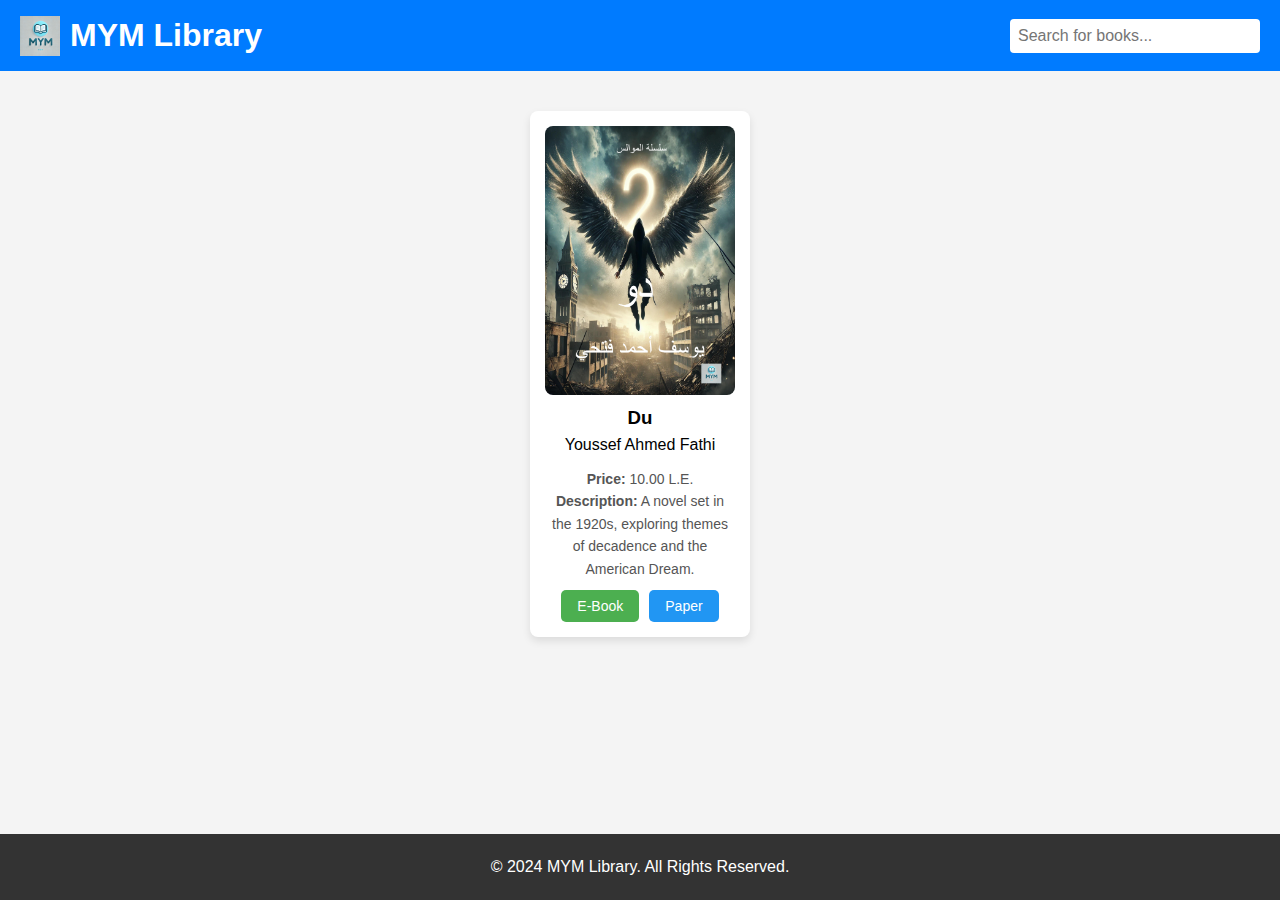
==== index.html @ 97b8faab "Add files via upload" ====
<!DOCTYPE html>
<html lang="en">
<head>
    <meta charset="UTF-8">
    <meta name="viewport" content="width=device-width, initial-scale=1.0">
    <meta name="description" content="MYM Library - Online book store">
    <title>MYM Library</title>
    <link rel="stylesheet" href="style.css">
    <link rel="icon" href="icon.ico" type="image/x-icon">
</head>
<body>
    <header class="header">
        <div class="logo-container">
            <img src="logo.png" alt="Library Logo" class="logo">
            <h1>MYM Library</h1>
        </div>
        <input type="text" id="search-bar" placeholder="Search for books..." onkeyup="searchBooks()">
    </header>

    <main>
        <section id="book-list" class="book-list">
            <!-- الكتب مكتوبة مباشرة هنا -->
            <div class="book-item">
                <img src="2text.jpg" alt="Cover of Du" class="book-cover">
                <h3 class="book-title">Du</h3>
                <p>Youssef Ahmed Fathi</p>
                <div class="details">
                    <p><strong>Price:</strong> 10.00 L.E.</p>
                    <p><strong>Description:</strong> A novel set in the 1920s, exploring themes of decadence and the American Dream.</p>
                </div>
                <!-- eBook and Paper buttons -->
                <div class="book-type-buttons">
                    <a href="ebook.html" target="_blank"><button class="ebook-btn">E-Book</button></a>
                    <a href="paper.html" target="_blank"><button class="paper-btn">Paper</button></a>
                </div>
             </div>
              <!-- <div class="book-item">
                <img src="another-book.jpg" alt="Cover of Another Book" class="book-cover">
                <h3 class="book-title">Another Book</h3>
                <p>Author Name</p>
                <div class="details">
                    <p><strong>Price:</strong> 15.00 L.E.</p>
                    <p><strong>Description:</strong> A captivating tale of mystery and adventure.</p>
                </div>
               
                <div class="book-type-buttons">
                    <button class="ebook-btn">eBook</button>
                    <button class="paper-btn">Paper</button>
                </div>-->
            </div>
        </section>
        <div id="no-results-message" class="no-results-message" style="display: none;">
            No books found matching your search.
        </div>
    </main>

    <footer class="footer">
        <p>&copy; 2024 MYM Library. All Rights Reserved.</p>
    </footer>

    <script src="script.js"></script>
</body>
</html>
---- style.css ----
/* Reset and Base Styles */
* {
    margin: 0;
    padding: 0;
    box-sizing: border-box;
}

body {
    font-family: 'Arial', sans-serif;
    background-color: #f4f4f4;
    line-height: 1.6;
}

/* Header Styles */
.header {
    display: flex;
    justify-content: space-between;
    align-items: center;
    background-color: #007bff;
    color: white;
    padding: 10px 20px;
}

.header .logo-container {
    display: flex;
    align-items: center;
}

.logo {
    width: 40px;
    height: auto;
    margin-right: 10px;
}

#search-bar {
    padding: 8px;
    border: none;
    border-radius: 4px;
    font-size: 16px;
    width: 250px;
}

main {
    padding: 20px;
    padding-bottom: 80px; /* Add padding to prevent footer from covering content */
}
/* Main Content */
.book-list {
    display: flex;
    flex-wrap: wrap;
    justify-content: center;
    padding: 20px;
    gap: 20px;
}

.book-item {
    background-color: white;
    border-radius: 8px;
    box-shadow: 0 4px 8px rgba(0, 0, 0, 0.1);
    overflow: hidden;
    width: 220px;
    text-align: center;
    padding: 15px;
    transition: transform 0.3s ease;
    cursor: pointer;
    position: relative;
}

.book-item:hover {
    transform: translateY(-10px);
}

.book-cover {
    width: 100%;
    height: auto;
    border-radius: 8px;
}

.details {
    margin-top: 10px;
    font-size: 14px;
    color: #555;
}

/* eBook and Paper Buttons */
.book-type-buttons {
    display: flex;
    justify-content: center;
    margin-top: 10px;
    gap: 10px;
}

button {
    padding: 8px 16px;
    font-size: 14px;
    border-radius: 5px;
    cursor: pointer;
    transition: background-color 0.3s;
    border: none;
}

.ebook-btn {
    background-color: #4CAF50; /* eBook button */
    color: white;
}

.paper-btn {
    background-color: #2196F3; /* Paper button */
    color: white;
}

button:hover {
    background-color: #555;
}

/* No results message */
.no-results-message {
    text-align: center;
    font-size: 18px;
    color: #ff5722;
    font-weight: bold;
    margin-top: 20px;
}

/* Footer Styles */
.footer {
    text-align: center;
    background-color: #333;
    color: white;
    padding: 20px;
    position: fixed;
    bottom: 0;
    width: 100%;
    left: 0; /* Ensure it stretches across the page */
}
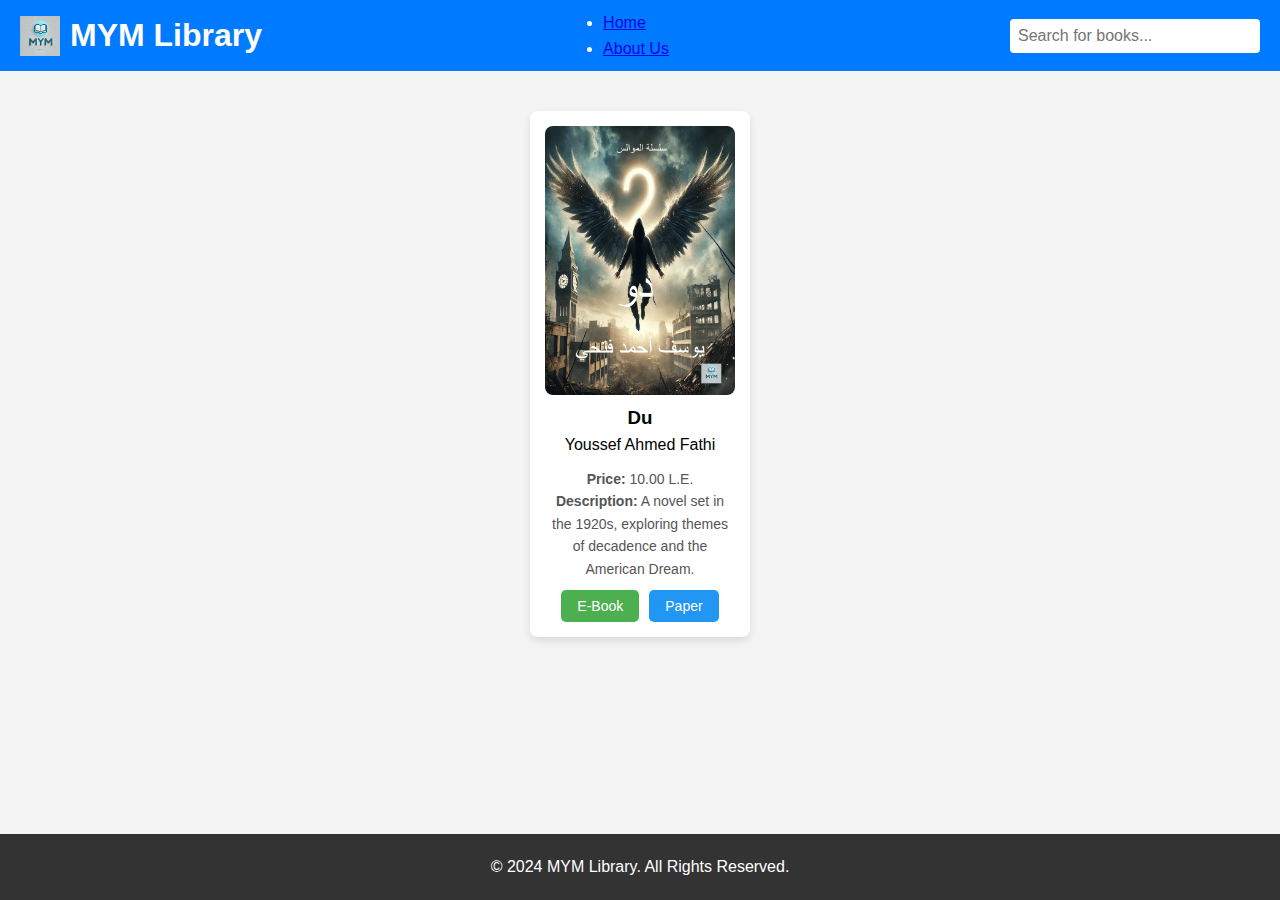
==== commit 4094413d: "Update index.html" ====
--- a/index.html
+++ b/index.html
@@ -14,6 +14,12 @@
             <img src="logo.png" alt="Library Logo" class="logo">
             <h1>MYM Library</h1>
         </div>
+        <nav class="nav-menu">
+            <ul>
+                <li><a href="index.html">Home</a></li>
+                <li><a href="about.html">About Us</a></li>
+            </ul>
+        </nav>
         <input type="text" id="search-bar" placeholder="Search for books..." onkeyup="searchBooks()">
     </header>
 
@@ -33,20 +39,6 @@
                     <a href="ebook.html" target="_blank"><button class="ebook-btn">E-Book</button></a>
                     <a href="paper.html" target="_blank"><button class="paper-btn">Paper</button></a>
                 </div>
-             </div>
-              <!-- <div class="book-item">
-                <img src="another-book.jpg" alt="Cover of Another Book" class="book-cover">
-                <h3 class="book-title">Another Book</h3>
-                <p>Author Name</p>
-                <div class="details">
-                    <p><strong>Price:</strong> 15.00 L.E.</p>
-                    <p><strong>Description:</strong> A captivating tale of mystery and adventure.</p>
-                </div>
-               
-                <div class="book-type-buttons">
-                    <button class="ebook-btn">eBook</button>
-                    <button class="paper-btn">Paper</button>
-                </div>-->
             </div>
         </section>
         <div id="no-results-message" class="no-results-message" style="display: none;">
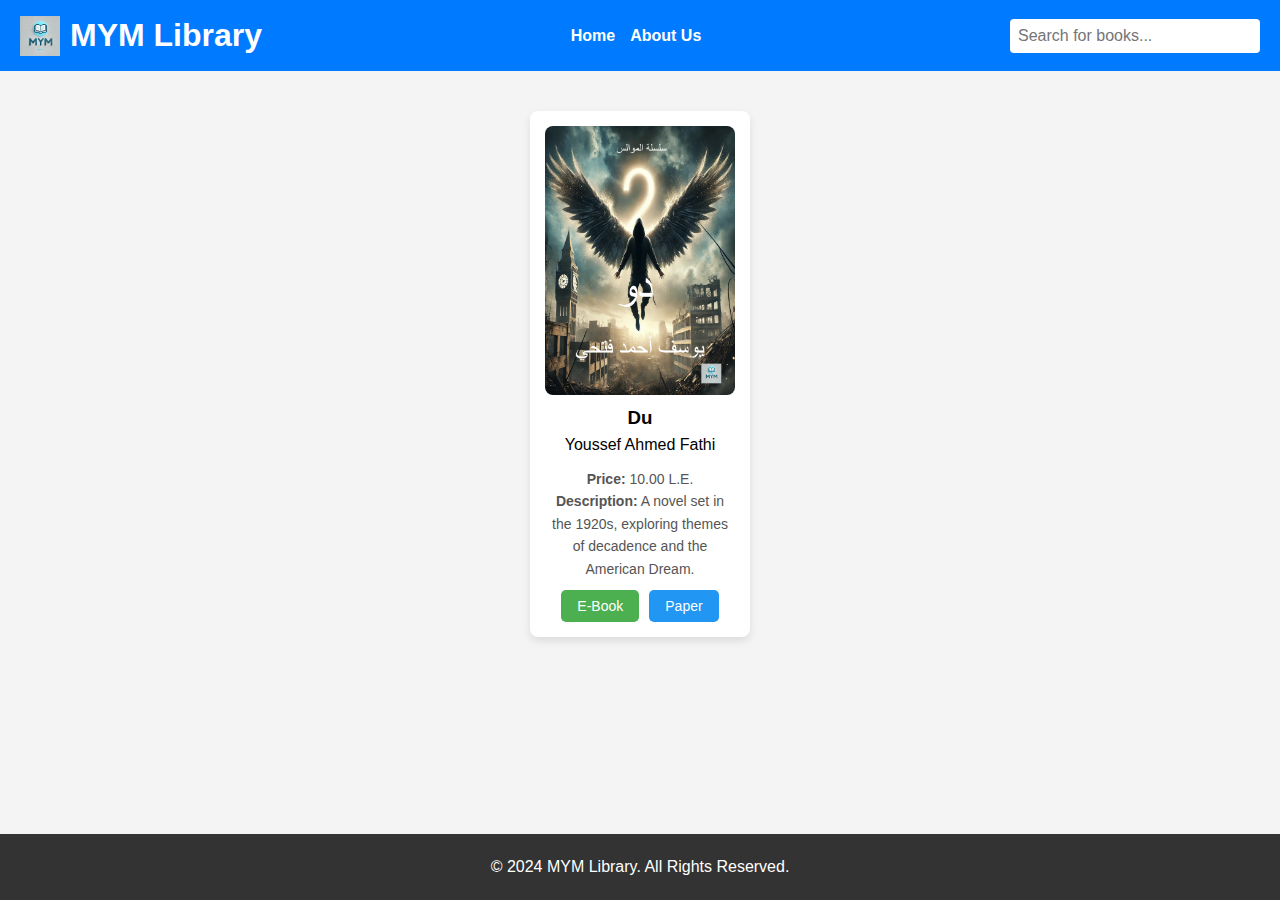
==== commit 255921cc: "index.html" ====
--- a/index.html
+++ b/index.html
@@ -16,7 +16,7 @@
         </div>
         <nav class="nav-menu">
             <ul>
-                <li><a href="index.html">Home</a></li>
+                <li><a href="">Home</a></li>
                 <li><a href="about.html">About Us</a></li>
             </ul>
         </nav>
--- a/style.css
+++ b/style.css
@@ -30,6 +30,25 @@
     width: 40px;
     height: auto;
     margin-right: 10px;
+}
+
+.nav-menu ul {
+    list-style: none;
+    display: flex;
+    gap: 15px;
+    margin: 0;
+    padding: 0;
+}
+
+.nav-menu a {
+    text-decoration: none;
+    color: white;
+    font-weight: bold;
+    transition: color 0.3s ease;
+}
+
+.nav-menu a:hover {
+    color: #ffcc00;
 }
 
 #search-bar {
@@ -132,4 +151,4 @@
     bottom: 0;
     width: 100%;
     left: 0; /* Ensure it stretches across the page */
-}+}
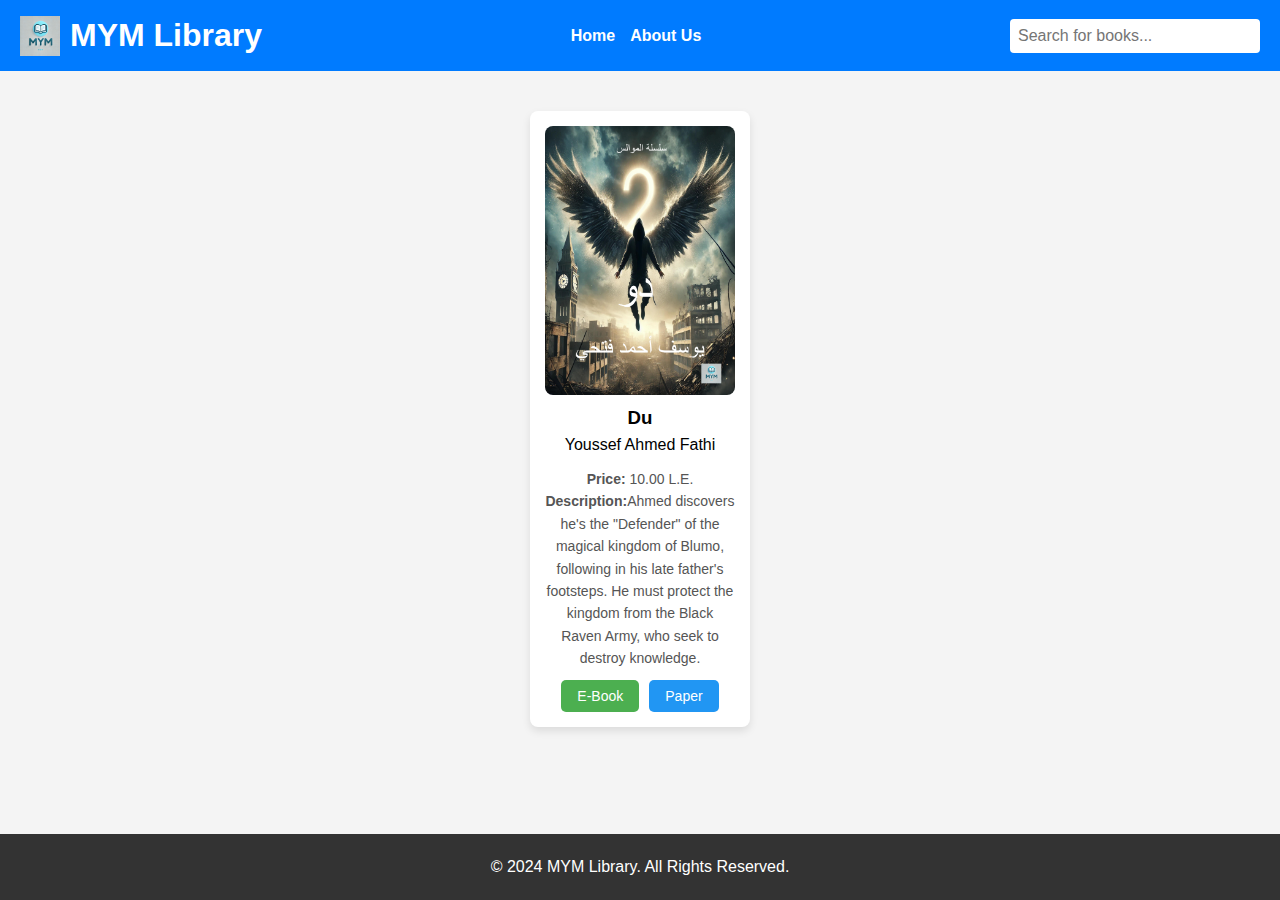
==== commit 573467da: "Update index.html" ====
--- a/index.html
+++ b/index.html
@@ -32,7 +32,7 @@
                 <p>Youssef Ahmed Fathi</p>
                 <div class="details">
                     <p><strong>Price:</strong> 10.00 L.E.</p>
-                    <p><strong>Description:</strong> A novel set in the 1920s, exploring themes of decadence and the American Dream.</p>
+                    <p><strong>Description:</strong>Ahmed discovers he's the "Defender" of the magical kingdom of Blumo, following in his late father's footsteps. He must protect the kingdom from the Black Raven Army, who seek to destroy knowledge.</p>
                 </div>
                 <!-- eBook and Paper buttons -->
                 <div class="book-type-buttons">
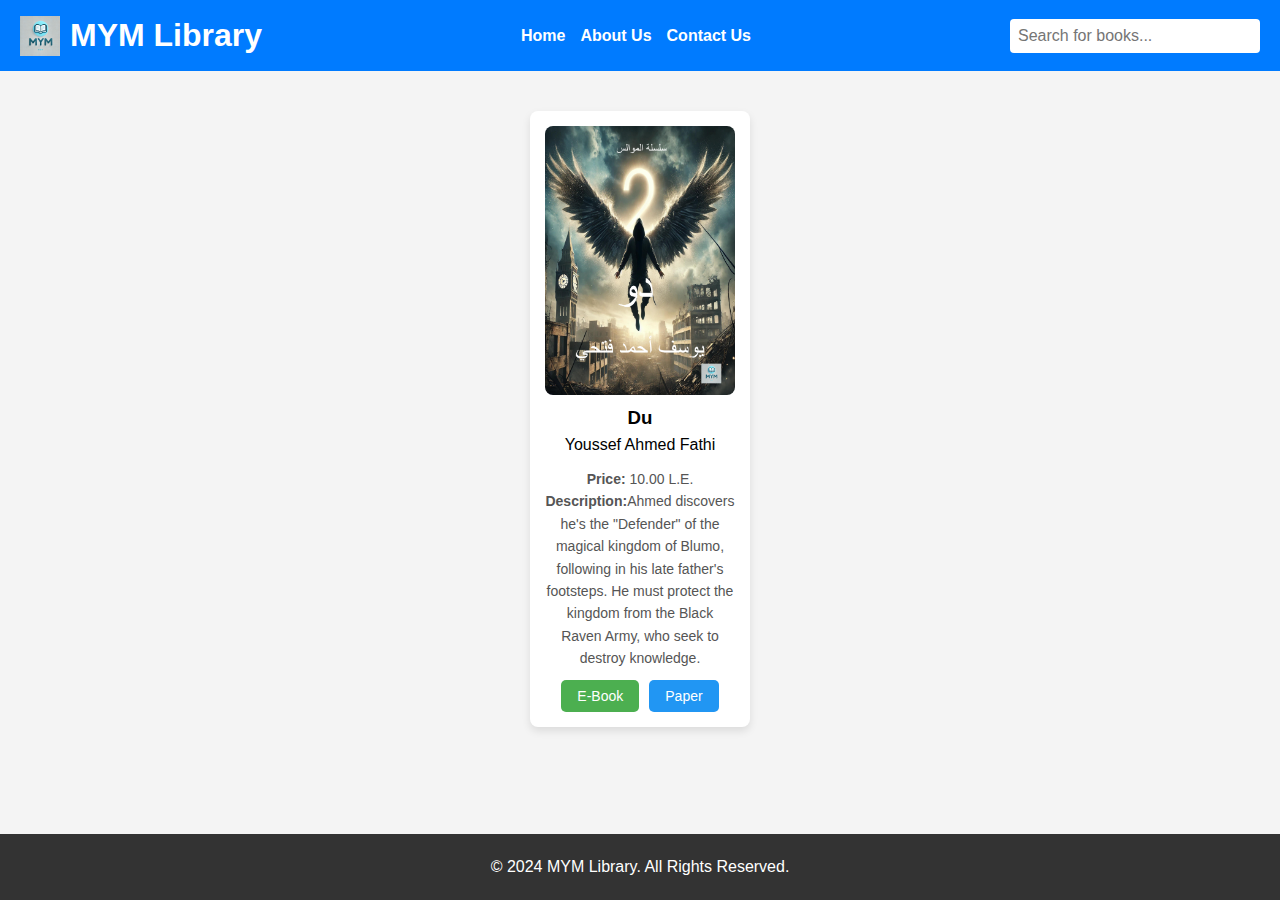
==== commit c7d527c3: "Update index.html" ====
--- a/index.html
+++ b/index.html
@@ -18,6 +18,7 @@
             <ul>
                 <li><a href="">Home</a></li>
                 <li><a href="about.html">About Us</a></li>
+                <li><a href="contact.html">Contact Us</a></li>
             </ul>
         </nav>
         <input type="text" id="search-bar" placeholder="Search for books..." onkeyup="searchBooks()">
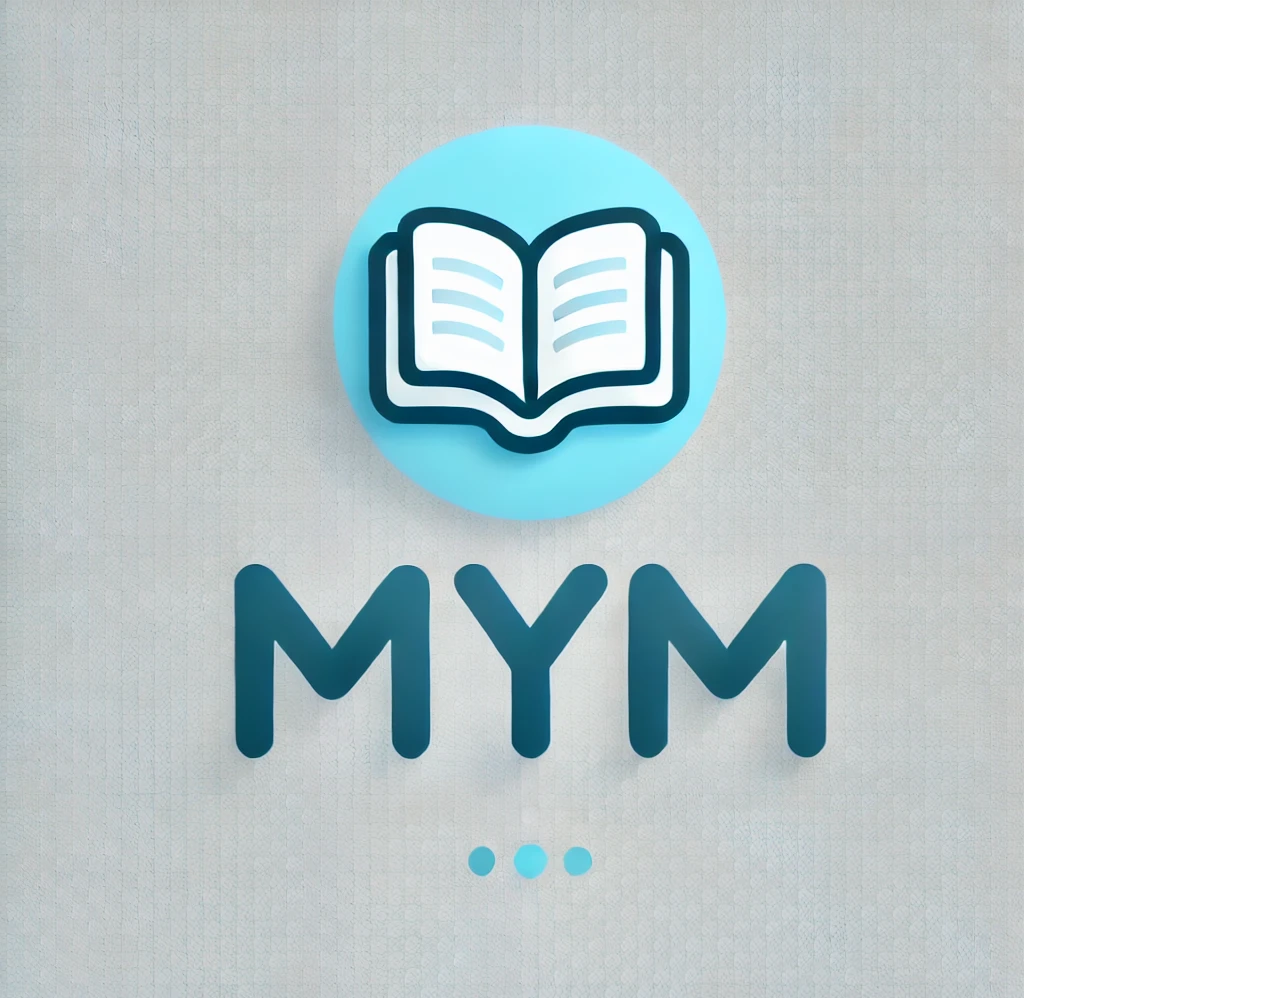
==== commit fde66c45: "Add files via upload" ====
--- a/index.html
+++ b/index.html
@@ -1,56 +1,202 @@
 <!DOCTYPE html>
-<html lang="en">
+<html lang="en" class="scroll-smooth">
 <head>
     <meta charset="UTF-8">
     <meta name="viewport" content="width=device-width, initial-scale=1.0">
-    <meta name="description" content="MYM Library - Online book store">
     <title>MYM Library</title>
-    <link rel="stylesheet" href="style.css">
-    <link rel="icon" href="icon.ico" type="image/x-icon">
+    <script src="https://cdn.tailwindcss.com"></script>
+    <style>
+        :root {
+            --scroll-behavior: smooth;
+        }
+
+        html {
+            scroll-behavior: var(--scroll-behavior);
+        }
+
+        header {
+            position: fixed;
+            top: 0;
+            left: 0;
+            width: 100%;
+            z-index: 9999;
+        }
+
+        main {
+            padding-top: 100px; /* ارتفاع المينيو */
+        }
+
+        /* Custom button styles */
+        .btn-primary {
+            background-color: #1d4ed8; /* Primary color */
+            color: white;
+            padding: 0.75rem 1.5rem;
+            border-radius: 9999px;
+            font-weight: 600;
+            transition: all 0.3s ease-in-out;
+            box-shadow: 0 4px 6px rgba(0, 0, 0, 0.1);
+        }
+
+        .btn-primary:hover {
+            background-color: #2563eb; /* Slightly darker shade for hover */
+            transform: translateY(-3px);
+            box-shadow: 0 8px 12px rgba(0, 0, 0, 0.15);
+        }
+
+        .btn-primary:active {
+            transform: translateY(1px);
+            box-shadow: 0 2px 4px rgba(0, 0, 0, 0.1);
+        }
+
+        /* Responsive Design */
+        @media (max-width: 768px) {
+            header nav {
+                flex-direction: column;
+                align-items: center;
+            }
+
+            header nav .my-4 {
+                margin-bottom: 1rem;
+            }
+
+            section#home .container {
+                flex-direction: column;
+                text-align: center;
+            }
+
+            section#shop .grid {
+                grid-template-columns: 1fr;
+            }
+
+            footer {
+                flex-direction: column;
+                text-align: center;
+            }
+
+            footer .text-center {
+                margin-bottom: 1rem;
+            }
+        }
+
+        .no-results {
+            color: #ff0000;
+            text-align: center;
+            font-size: 1.2rem;
+            margin-top: 20px;
+        }
+    </style>
 </head>
-<body>
-    <header class="header">
-        <div class="logo-container">
-            <img src="logo.png" alt="Library Logo" class="logo">
-            <h1>MYM Library</h1>
-        </div>
-        <nav class="nav-menu">
-            <ul>
-                <li><a href="">Home</a></li>
-                <li><a href="about.html">About Us</a></li>
-                <li><a href="contact.html">Contact Us</a></li>
+<body class="bg-background text-foreground font-inter">
+    <header class="fixed top-0 left-0 w-full bg-white shadow-md z-50">
+        <nav class="container mx-auto px-4 py-4 flex flex-col md:flex-row items-center justify-between">
+            <div class="flex items-center gap-4">
+                <img src="logo.png" alt="MYM Library Logo" class="w-12 h-12 object-cover">
+                <h1 class="text-2xl font-heading">MYM Library</h1>
+            </div>
+            <div class="my-4 md:my-0">
+                <input id="search-input" type="search" placeholder="Search for books or Authors..." class="w-full md:w-64 px-4 py-2 rounded-sm border border-input focus:outline-none focus:ring-2 focus:ring-ring" oninput="searchBooks()">            
+            </div>
+            <ul class="flex gap-6">
+                <li><a href="#home" class="hover:text-primary transition-colors">Home</a></li>
+                <li><a href="#shop" class="hover:text-primary transition-colors">Shop Now</a></li>
+                <li><a href="#about" class="hover:text-primary transition-colors">About Us</a></li>
+                <li><a href="#contact" class="hover:text-primary transition-colors">Contact Us</a></li>
             </ul>
         </nav>
-        <input type="text" id="search-bar" placeholder="Search for books..." onkeyup="searchBooks()">
     </header>
-
+    
     <main>
-        <section id="book-list" class="book-list">
-            <!-- الكتب مكتوبة مباشرة هنا -->
-            <div class="book-item">
-                <img src="2text.jpg" alt="Cover of Du" class="book-cover">
-                <h3 class="book-title">Du</h3>
-                <p>Youssef Ahmed Fathi</p>
-                <div class="details">
-                    <p><strong>Price:</strong> 10.00 L.E.</p>
-                    <p><strong>Description:</strong>Ahmed discovers he's the "Defender" of the magical kingdom of Blumo, following in his late father's footsteps. He must protect the kingdom from the Black Raven Army, who seek to destroy knowledge.</p>
+        <section id="home" class="min-h-screen pt-32 bg-gradient-to-b from-primary/10 to-background">
+            <div class="container mx-auto px-4 py-12 flex flex-col md:flex-row items-center gap-8">
+                <div class="flex-1 text-center md:text-left">
+                    <h2 class="text-4xl font-heading mb-4">Welcome to MYM Library</h2>
+                    <p class="text-accent text-lg mb-6">Discover a world of knowledge through our carefully curated collection of books.</p>
+                    <a href="#shop" class="btn-primary">Explore Books</a>
                 </div>
-                <!-- eBook and Paper buttons -->
-                <div class="book-type-buttons">
-                    <a href="ebook.html" target="_blank"><button class="ebook-btn">E-Book</button></a>
-                    <a href="paper.html" target="_blank"><button class="paper-btn">Paper</button></a>
+                <div class="flex-1 mt-8 md:mt-0">
+                    <img src="https://images.unsplash.com/photo-1524995997946-a1c2e315a42f?w=600&h=400&fit=crop" alt="Library Banner" class="w-full h-auto rounded-sm shadow-sm">
                 </div>
             </div>
         </section>
-        <div id="no-results-message" class="no-results-message" style="display: none;">
-            No books found matching your search.
+
+        <section id="shop" class="py-16">
+            <div class="container mx-auto px-4">
+                <h2 class="text-3xl font-heading mb-8 text-center">Available Books</h2>
+                <div class="grid grid-cols-1 md:grid-cols-2 lg:grid-cols-3 gap-6">
+                    <div class="book bg-card p-4 rounded-sm shadow-sm">
+                        <img src="https://images.unsplash.com/photo-1544947950-fa07a98d237f?w=300&h=400&fit=crop" alt="Book 1" class="w-full h-64 object-cover rounded-sm mb-4">
+                        <h3 class="font-heading text-xl mb-2">The Art of Programming</h3>
+                        <p class="text-accent mb-2">By John Smith</p>
+                        <p class="text-primary font-heading mb-4">$29.99</p>
+                        <button class="btn-primary w-full">Add to Cart</button>
+                    </div>
+                    <div class="book bg-card p-4 rounded-sm shadow-sm">
+                        <img src="https://images.unsplash.com/photo-1543002588-bfa74002ed7e?w=300&h=400&fit=crop" alt="Book 2" class="w-full h-64 object-cover rounded-sm mb-4">
+                        <h3 class="font-heading text-xl mb-2">Modern Poetry</h3>
+                        <p class="text-accent mb-2">By Sarah Johnson</p>
+                        <p class="text-primary font-heading mb-4">$19.99</p>
+                        <button class="btn-primary w-full">Add to Cart</button>
+                    </div>
+                    <div class="book bg-card p-4 rounded-sm shadow-sm">
+                        <img src="https://images.unsplash.com/photo-1589998059171-988d887df646?w=300&h=400&fit=crop" alt="Book 3" class="w-full h-64 object-cover rounded-sm mb-4">
+                        <h3 class="font-heading text-xl mb-2">Science Fiction Tales</h3>
+                        <p class="text-accent mb-2">By Michael Brown</p>
+                        <p class="text-primary font-heading mb-4">$24.99</p>
+                        <button class="btn-primary w-full">Add to Cart</button>
+                    </div>
+                </div>
+                <p id="no-results" class="no-results hidden">No books found matching your search.</p>
+            </div>
+        </section>
+
+        <section id="about" class="py-16 bg-secondary">
+            <!-- About Us Section -->
+        </section>
+
+        <section id="contact" class="py-16">
+            <!-- Contact Us Section -->
+        </section>
+    </main>
+
+    <footer class="bg-secondary py-6">
+        <div class="container mx-auto px-4 flex flex-col md:flex-row justify-between items-center">
+            <p class="text-center text-accent mx-auto">&copy; 2024 MYM Library. All rights reserved.</p>
+            <a href="https://wa.me/?text=Check%20out%20MYM%20Library%20at%20mym-library.vercel.app%0AIt%20has%20an%20amazing%20collection%20of%20books%0AVisit%20Now!"
+               target="_blank"
+               class="inline-block p-2 rounded-full hover:bg-green-600 transition-colors mt-4 md:mt-0">
+                <img src="https://upload.wikimedia.org/wikipedia/commons/6/6b/WhatsApp.svg" alt="WhatsApp" class="w-10 h-10">
+            </a>
         </div>
-    </main>
-
-    <footer class="footer">
-        <p>&copy; 2024 MYM Library. All Rights Reserved.</p>
     </footer>
 
-    <script src="script.js"></script>
+    <script>
+        function searchBooks() {
+            const input = document.getElementById("search-input");
+            const filter = input.value.toLowerCase();
+            const books = document.querySelectorAll(".book");
+            const noResultsMessage = document.getElementById("no-results");
+
+            let found = false;
+
+            books.forEach(book => {
+                const title = book.querySelector("h3").textContent.toLowerCase();
+                const author = book.querySelector("p.text-accent").textContent.toLowerCase();
+
+                if (title.includes(filter) || author.includes(filter)) {
+                    book.style.display = "";
+                    found = true;
+                } else {
+                    book.style.display = "none";
+                }
+            });
+
+            // Display or hide "No books found" message
+            if (found) {
+                noResultsMessage.classList.add("hidden");
+            } else {
+                noResultsMessage.classList.remove("hidden");
+            }
+        }
+    </script>
 </body>
 </html>
